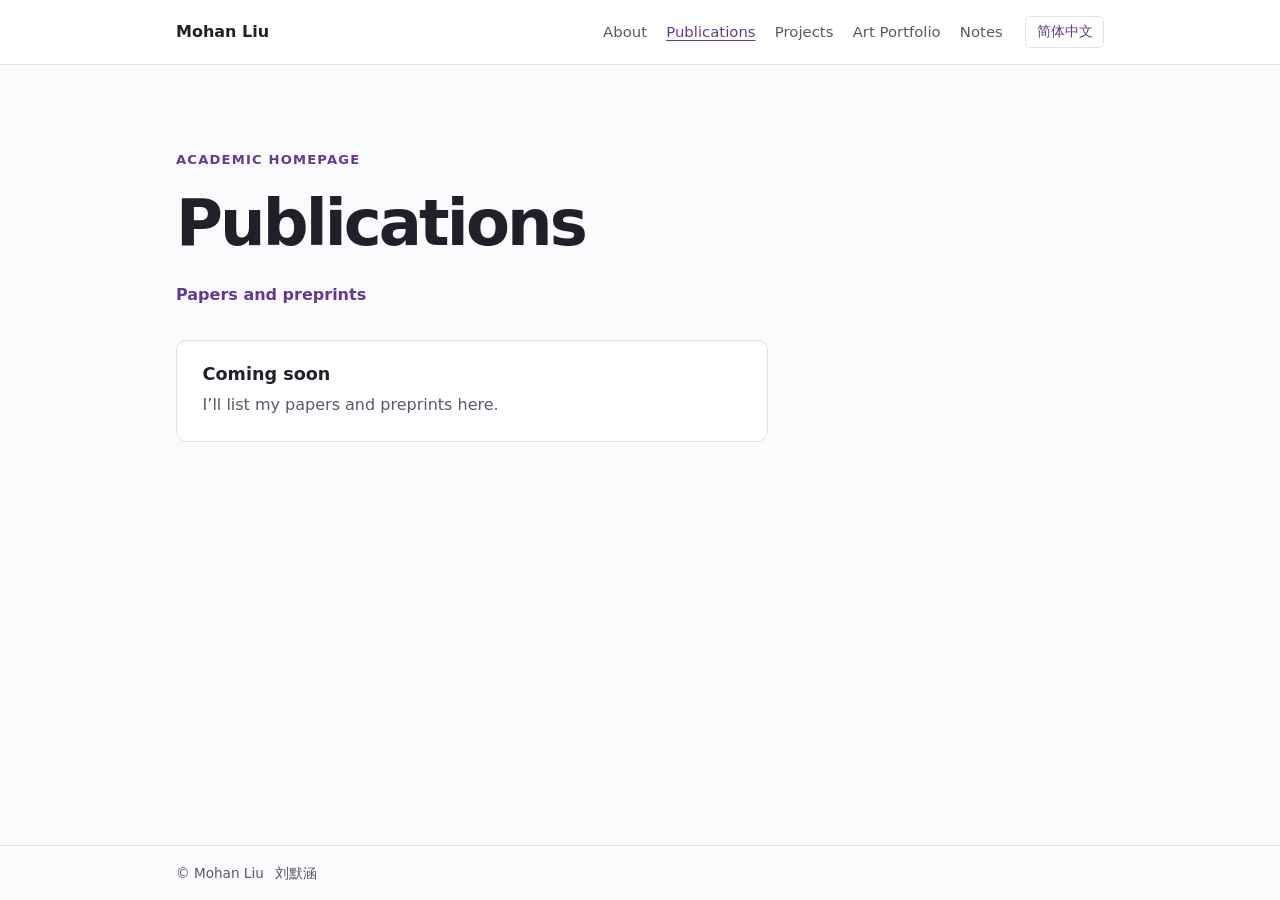
==== en/publications/index.html @ f39a38e5 "Publish bilingual academic homepage" ====
<!doctype html>
<html lang="en">
<head>
  <meta charset="utf-8">
  <meta name="viewport" content="width=device-width, initial-scale=1">
  <meta name="description" content="I’ll list my papers and preprints here.">
  <meta name="color-scheme" content="light dark">
  <link rel="icon" href="../../assets/avatar.svg" type="image/svg+xml">
  <link rel="stylesheet" href="../../assets/site.css">
  <link rel="alternate" hreflang="zh-CN" href="../../publications/index.html">
  <title>Publications · Mohan Liu</title>
</head>
<body>
  <a class="skip" href="#main">Skip to content</a>
  <header class="site-header">
    <div class="wrap topbar">
      <a class="brand" href="../../en/index.html">Mohan Liu</a>
      <nav aria-label="Main navigation">
        <a href="../../en/index.html">About</a><a href="../../en/publications/index.html" aria-current="page">Publications</a><a href="../../en/projects/index.html">Projects</a><a href="../../en/art/index.html">Art Portfolio</a><a href="../../en/notes/index.html">Notes</a>
      </nav>
      <a class="language" href="../../publications/index.html" lang="zh-CN" hreflang="zh-CN">简体中文</a>
    </div>
  </header>
  <main id="main" class="wrap">
      <div class="section-title">
        <p class="eyebrow">Academic homepage</p>
        <h1>Publications</h1>
        <p class="role">Papers and preprints</p>
      </div>
      <div class="empty-state">
        <h2>Coming soon</h2>
        <p>I’ll list my papers and preprints here.</p>
      </div>
  </main>
  <footer class="site-footer">
    <div class="wrap">© Mohan Liu <span lang="zh-CN">刘默涵</span></div>
  </footer>
</body>
</html>
---- assets/site.css ----
:root {
  color-scheme: light dark;
  --bg: #fbfafc;
  --surface: #fff;
  --ink: #231f2a;
  --muted: #5d5669;
  --line: #e3dfea;
  --accent: #633a91;
  --tint: #f3edf9;
  --measure: 58rem;
}

@media (prefers-color-scheme: dark) {
  :root {
    --bg: #17141c;
    --surface: #201b27;
    --ink: #f4edf9;
    --muted: #c1b6ce;
    --line: #3b3048;
    --accent: #ddbcff;
    --tint: #2e233a;
  }
}

*, *::before, *::after { box-sizing: border-box; }
body {
  margin: 0;
  min-height: 100vh;
  display: flex;
  flex-direction: column;
  background: var(--bg);
  color: var(--ink);
  font: 1rem/1.65 system-ui, "PingFang SC", "Microsoft YaHei", sans-serif;
}

a { color: var(--accent); text-underline-offset: .22em; }
a:focus-visible { outline: 2px solid var(--accent); outline-offset: 4px; }
.wrap { width: min(var(--measure), calc(100% - 3rem)); margin-inline: auto; }
.skip { position: fixed; inset: .75rem auto auto .75rem; background: var(--surface); padding: .5rem 1rem; z-index: 2; }
.skip:not(:focus) { transform: translateY(-160%); }

.site-header { background: var(--surface); border-bottom: 1px solid var(--line); }
.topbar { display: flex; align-items: center; gap: 1.4rem; min-height: 4rem; }
.brand { margin-right: auto; font-weight: 700; color: var(--ink); white-space: nowrap; text-decoration: none; }
nav { display: flex; flex-wrap: wrap; gap: .2rem 1.2rem; }
nav a { color: var(--muted); font-size: .93rem; text-decoration: none; white-space: nowrap; }
nav a:hover, nav a[aria-current] { color: var(--accent); text-decoration: underline; }
.language {
  border: 1px solid var(--line);
  padding: .22rem .65rem;
  border-radius: .35rem;
  font-size: .88rem;
  white-space: nowrap;
  text-decoration: none;
}
.language:hover { background: var(--tint); }

main { flex: 1 0 auto; padding-block: clamp(2.75rem, 8vw, 5.25rem) 4rem; }
.profile { display: grid; grid-template-columns: minmax(0, 1fr) minmax(9rem, 13rem); gap: 2.5rem; align-items: start; }
.eyebrow { color: var(--accent); margin: 0 0 .75rem; font-size: .82rem; font-weight: 700; letter-spacing: .09em; text-transform: uppercase; }
h1, h2, h3 { line-height: 1.25; margin-top: 0; }
h1 { font-size: clamp(2.6rem, 7vw, 4rem); letter-spacing: -.045em; margin-bottom: .7rem; }
h1 span { display: block; font-weight: 500; font-size: clamp(1.1rem, 4vw, 1.55rem); letter-spacing: 0; color: var(--muted); margin-top: .35rem; }
.role { color: var(--accent); margin: 1.2rem 0 0; font-weight: 600; }
.intro { margin: 1rem 0 0; max-width: 37rem; color: var(--muted); font-size: 1.06rem; }
.portrait { width: 100%; height: auto; border: 1px solid var(--line); border-radius: 1.25rem; }
section { margin-top: 2.8rem; padding-top: 1.7rem; border-top: 1px solid var(--line); }
h2 { font-size: 1.42rem; margin-bottom: .9rem; }
h3 { font-size: 1.05rem; margin-bottom: .35rem; }
.topics { display: grid; grid-template-columns: repeat(2, 1fr); gap: 1.5rem; list-style: none; padding: 0; margin: 0; }
.topics p, .empty-state p { color: var(--muted); margin: 0; }
.contacts { display: flex; flex-wrap: wrap; gap: .8rem 2rem; margin: 0; }
.contacts dt { font-size: .87rem; color: var(--muted); }
.contacts dd { margin: 0; overflow-wrap: anywhere; }
.empty-state { background: var(--surface); margin-top: 2rem; padding: 1.4rem 1.6rem; border: 1px solid var(--line); border-radius: .65rem; max-width: 37rem; }
.empty-state h2 { font-size: 1.1rem; margin-bottom: .4rem; }
.site-footer { border-top: 1px solid var(--line); padding-block: 1rem; color: var(--muted); font-size: .85rem; }
.site-footer span { margin-inline-start: .45rem; }

@media (max-width: 44rem) {
  .topbar { display: grid; grid-template-columns: 1fr auto; padding-block: .75rem; gap: .65rem .9rem; }
  nav { grid-row: 2; grid-column: 1 / -1; gap: .4rem .85rem; }
  .language { grid-row: 1; grid-column: 2; }
  .profile { grid-template-columns: minmax(0, 1fr) clamp(5.25rem, 24vw, 9rem); gap: 1rem; }
  .portrait { margin-top: 1.5rem; }
}

@media (max-width: 29rem) {
  .wrap { width: calc(100% - 2rem); }
  .topics { grid-template-columns: 1fr; gap: 1rem; }
}
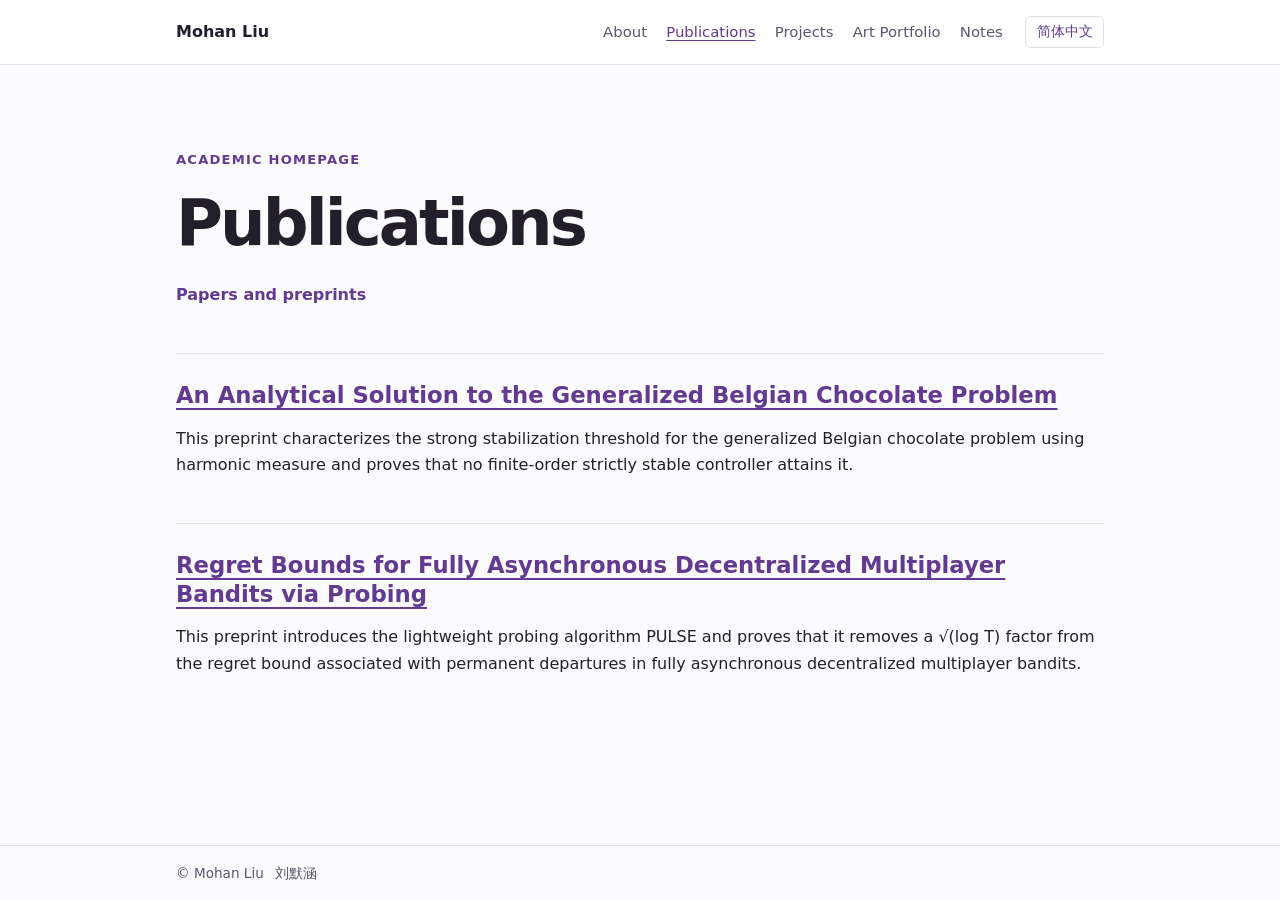
==== commit f4062cdd: "Add two Zenodo preprints to bilingual publications pages" ====
--- a/en/publications/index.html
+++ b/en/publications/index.html
@@ -3,7 +3,7 @@
 <head>
   <meta charset="utf-8">
   <meta name="viewport" content="width=device-width, initial-scale=1">
-  <meta name="description" content="I’ll list my papers and preprints here.">
+  <meta name="description" content="Preprints by Mohan Liu.">
   <meta name="color-scheme" content="light dark">
   <link rel="icon" href="../../assets/avatar.svg" type="image/svg+xml">
   <link rel="stylesheet" href="../../assets/site.css">
@@ -27,10 +27,14 @@
         <h1>Publications</h1>
         <p class="role">Papers and preprints</p>
       </div>
-      <div class="empty-state">
-        <h2>Coming soon</h2>
-        <p>I’ll list my papers and preprints here.</p>
-      </div>
+      <section aria-labelledby="belgian-chocolate">
+        <h2 id="belgian-chocolate"><a href="https://zenodo.org/records/24108157">An Analytical Solution to the Generalized Belgian Chocolate Problem</a></h2>
+        <p>This preprint characterizes the strong stabilization threshold for the generalized Belgian chocolate problem using harmonic measure and proves that no finite-order strictly stable controller attains it.</p>
+      </section>
+      <section aria-labelledby="pulse">
+        <h2 id="pulse"><a href="https://zenodo.org/records/23123295">Regret Bounds for Fully Asynchronous Decentralized Multiplayer Bandits via Probing</a></h2>
+        <p>This preprint introduces the lightweight probing algorithm PULSE and proves that it removes a √(log T) factor from the regret bound associated with permanent departures in fully asynchronous decentralized multiplayer bandits.</p>
+      </section>
   </main>
   <footer class="site-footer">
     <div class="wrap">© Mohan Liu <span lang="zh-CN">刘默涵</span></div>
